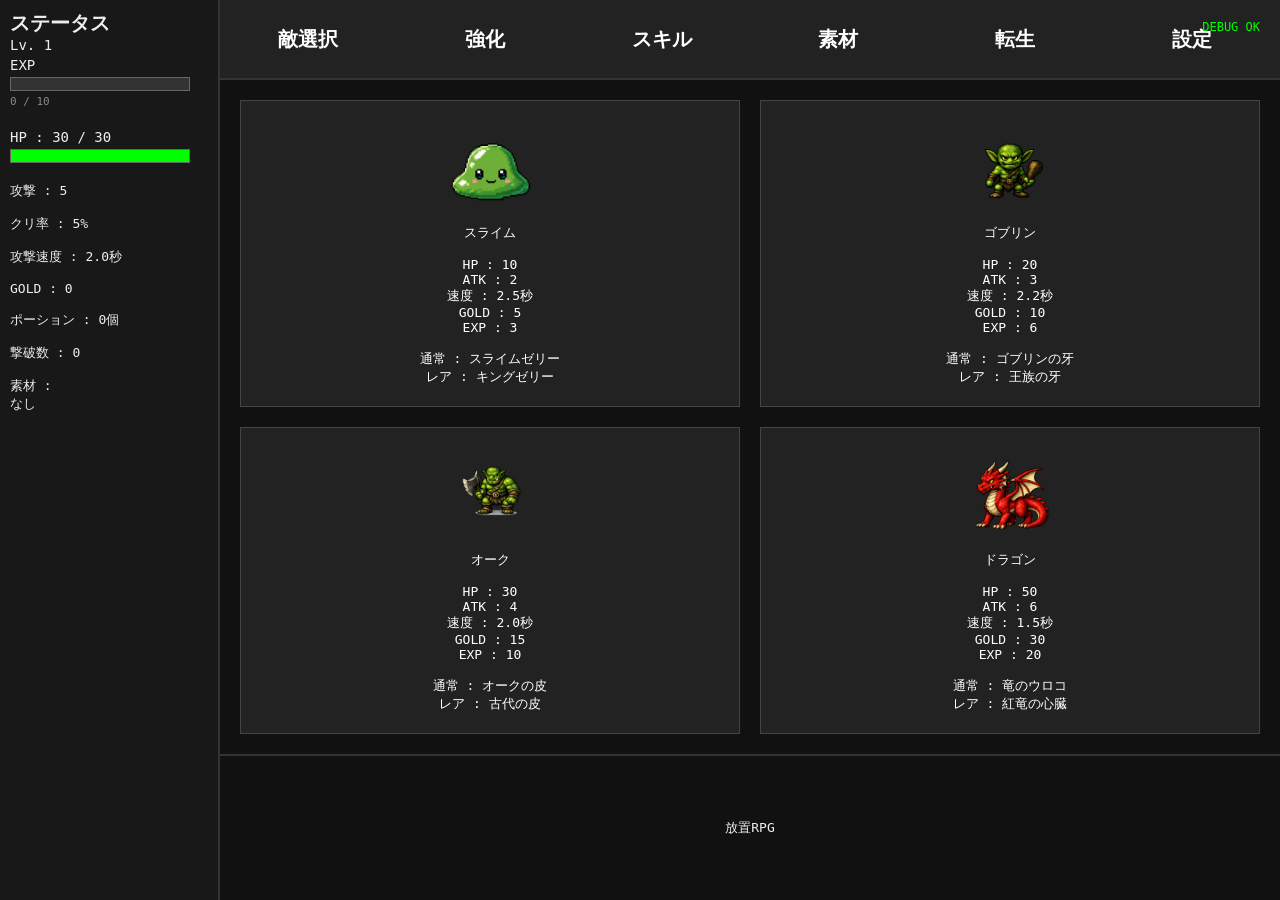
==== index.html @ d348ffd7 "Update index.html" ====
<!DOCTYPE html>
<html>
<head>

  <meta charset="UTF-8">
  <meta name="viewport" content="width=device-width, initial-scale=1.0">
  <title>First RPG</title>

  <link rel="stylesheet" href="style.css?v=9999">

</head>

<body>

  <div id="side">
    <h2>ステータス</h2>
    <div id="playerUI"></div>
  </div>

  <div id="main">

    <div id="tabs">
      <button class="tabBtn" onclick="showTab('enemyTab')">敵選択</button>
      <button class="tabBtn" onclick="showTab('upgradeTab')">強化</button>
      <button class="tabBtn" onclick="showTab('skillTab')">スキル</button>
      <button class="tabBtn" onclick="showTab('materialTab')">素材</button>
      <button class="tabBtn" onclick="showTab('rebirthTab')">転生</button>
      <button class="tabBtn" onclick="showTab('settingTab')">設定</button>
    </div>

    <div id="topArea">

      <div id="enemyTab" class="tabPage activePage">
        <div id="list"></div>
      </div>

      <div id="upgradeTab" class="tabPage"></div>

      <div id="skillTab" class="tabPage"></div>

      <div id="materialTab" class="tabPage"></div>

      <div id="rebirthTab" class="tabPage"></div>

      <div id="settingTab" class="tabPage"></div>

    </div>

    <div id="battleArea">放置RPG</div>

  </div>

  <script src="data.js?v=9999"></script>

  <script src="player/playerData.js?v=9999"></script>
  <script src="player/playerSave.js?v=9999"></script>
  <script src="player/playerHeal.js?v=9999"></script>
  <script src="player/materialIcon.js?v=9999"></script>
  <script src="player/materialRender.js?v=9999"></script>
  <script src="player/playerRender.js?v=9999"></script>

  <script src="skill/skillData.js?v=9999"></script>
  <script src="skill/skillAction.js?v=9999"></script>
  <script src="skill/skillTab.js?v=9999"></script>

  <script src="rebirth/rebirthData.js?v=9999"></script>
  <script src="rebirth/rebirthAction.js?v=9999"></script>
  <script src="rebirth/rebirthTab.js?v=9999"></script>

  <script src="enemyTab.js?v=9999"></script>
  <script src="upgradeTab.js?v=9999"></script>
  <script src="materialTab.js?v=9999"></script>
  <script src="settingTab.js?v=9999"></script>
  <script src="main.js?v=9999"></script>
  <script src="debug.js?v=9999"></script>

</body>
</html>
---- style.css ----
@import url("css/base.css");
@import url("css/layout.css");
@import url("css/enemy.css");
@import url("css/battle.css");
@import url("css/material.css");
@import url("css/battleUi.css");
@import url("css/battleEnemy.css");
@import url("css/battleButton.css");
@import url("css/battleGauge.css");
@import url("css/battleHp.css");
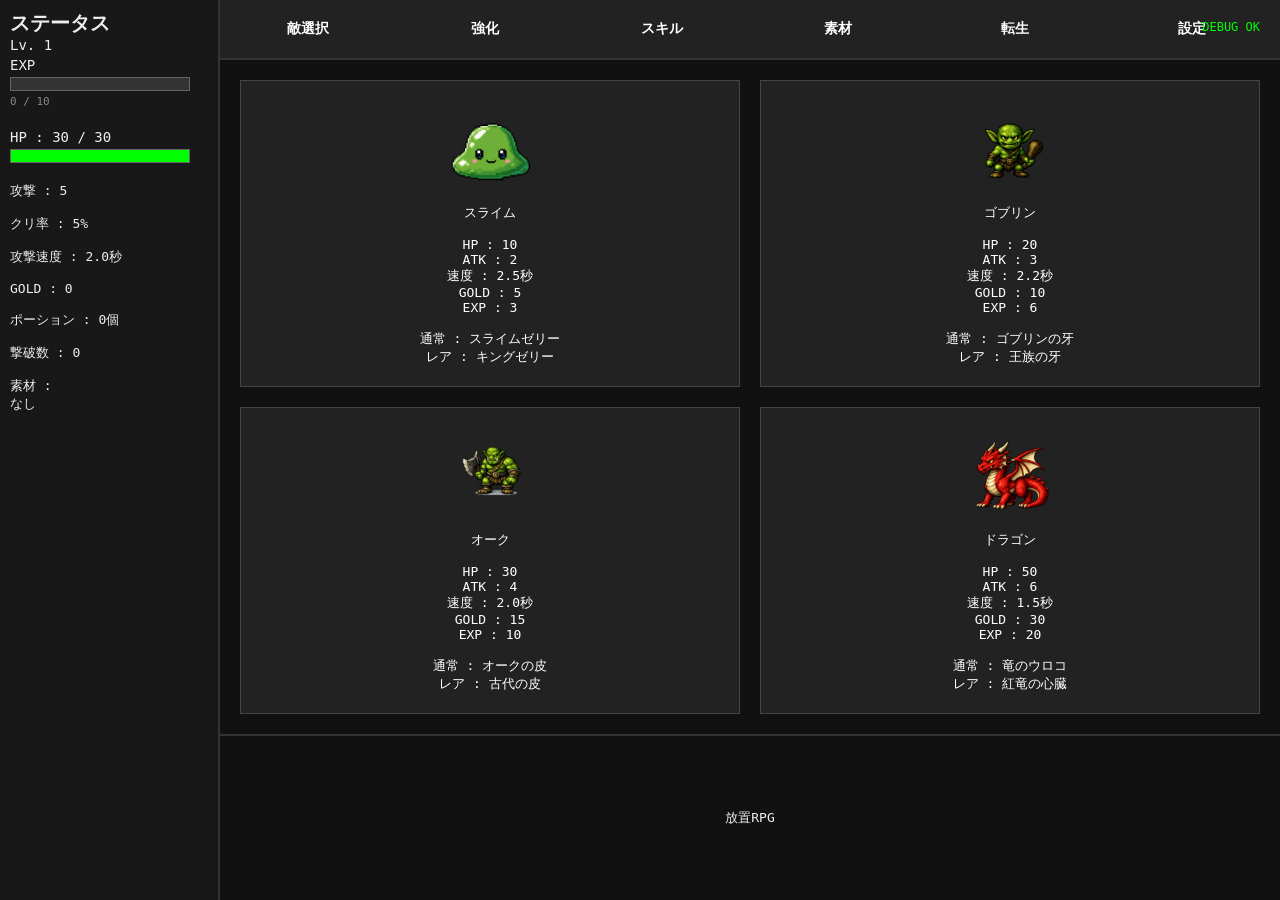
==== commit f9f5db7f: "Update index.html" ====
--- a/index.html
+++ b/index.html
@@ -1,15 +1,11 @@
 <!DOCTYPE html>
 <html>
 <head>
-
   <meta charset="UTF-8">
   <meta name="viewport" content="width=device-width, initial-scale=1.0">
   <title>First RPG</title>
-
   <link rel="stylesheet" href="style.css?v=9999">
-
 </head>
-
 <body>
 
   <div id="side">
@@ -18,7 +14,6 @@
   </div>
 
   <div id="main">
-
     <div id="tabs">
       <button class="tabBtn" onclick="showTab('enemyTab')">敵選択</button>
       <button class="tabBtn" onclick="showTab('upgradeTab')">強化</button>
@@ -29,25 +24,15 @@
     </div>
 
     <div id="topArea">
-
-      <div id="enemyTab" class="tabPage activePage">
-        <div id="list"></div>
-      </div>
-
+      <div id="enemyTab" class="tabPage activePage"><div id="list"></div></div>
       <div id="upgradeTab" class="tabPage"></div>
-
       <div id="skillTab" class="tabPage"></div>
-
       <div id="materialTab" class="tabPage"></div>
-
       <div id="rebirthTab" class="tabPage"></div>
-
       <div id="settingTab" class="tabPage"></div>
-
     </div>
 
     <div id="battleArea">放置RPG</div>
-
   </div>
 
   <script src="data.js?v=9999"></script>
@@ -59,7 +44,15 @@
   <script src="player/materialRender.js?v=9999"></script>
   <script src="player/playerRender.js?v=9999"></script>
 
-  <script src="skill/skillData.js?v=9999"></script>
+  <script src="skill/skillData_base.js?v=9999"></script>
+  <script src="skill/skillBranch_attack.js?v=9999"></script>
+  <script src="skill/skillBranch_defense.js?v=9999"></script>
+  <script src="skill/skillBranch_speed.js?v=9999"></script>
+  <script src="skill/skillBranch_critical.js?v=9999"></script>
+  <script src="skill/skillBranch_special.js?v=9999"></script>
+  <script src="skill/skillBranch_magic.js?v=9999"></script>
+  <script src="skill/skillBranch_poison.js?v=9999"></script>
+  <script src="skill/skillBranch_gather.js?v=9999"></script>
   <script src="skill/skillAction.js?v=9999"></script>
   <script src="skill/skillTab.js?v=9999"></script>
 
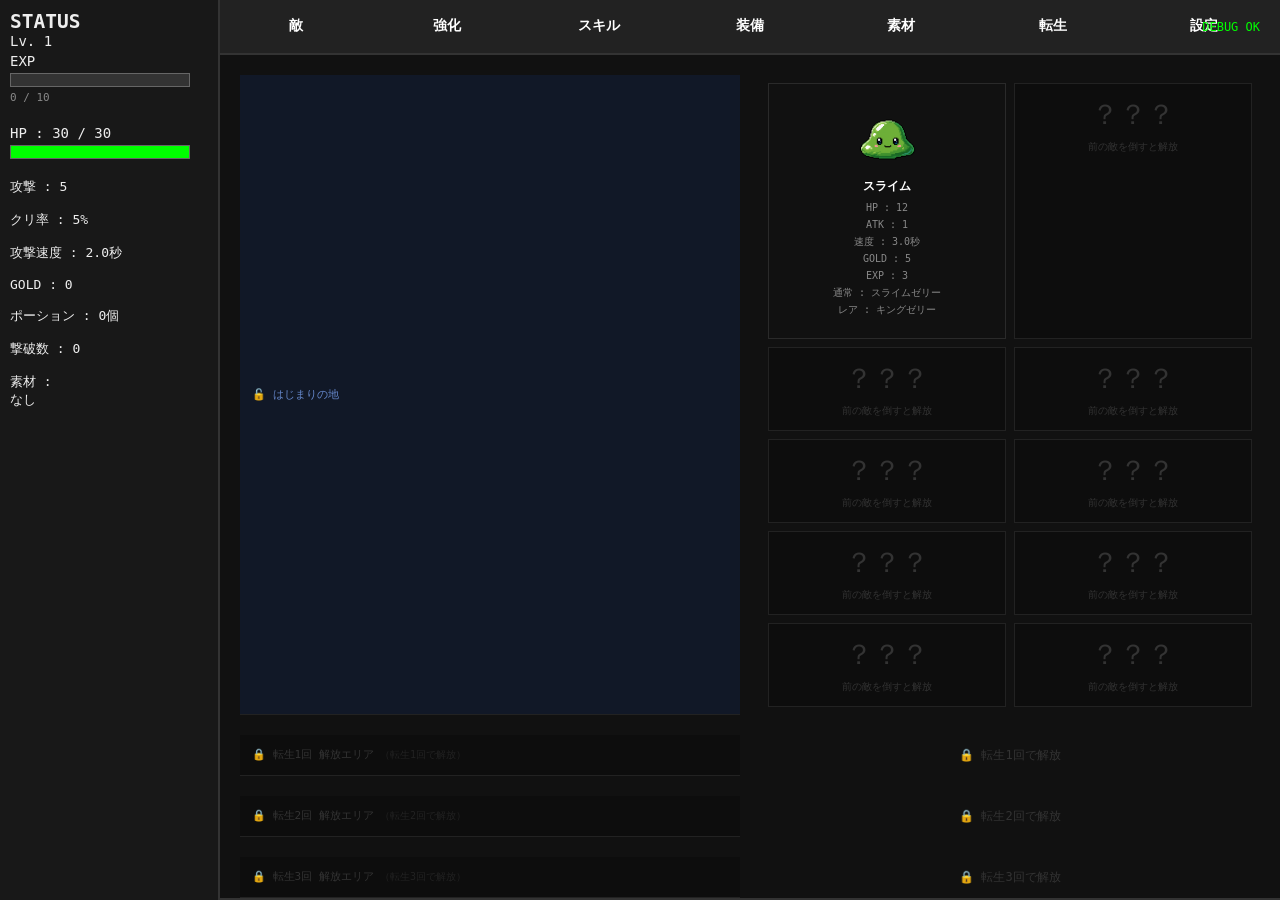
==== commit 3a157391: "Update index.html" ====
--- a/index.html
+++ b/index.html
@@ -9,25 +9,27 @@
 <body>
 
   <div id="side">
-    <h2>ステータス</h2>
+    <h2>STATUS</h2>
     <div id="playerUI"></div>
   </div>
 
   <div id="main">
     <div id="tabs">
-      <button class="tabBtn" onclick="showTab('enemyTab')">敵選択</button>
+      <button class="tabBtn" onclick="showTab('enemyTab')">敵</button>
       <button class="tabBtn" onclick="showTab('upgradeTab')">強化</button>
       <button class="tabBtn" onclick="showTab('skillTab')">スキル</button>
+      <button class="tabBtn" onclick="showTab('craftTab')">装備</button>
       <button class="tabBtn" onclick="showTab('materialTab')">素材</button>
       <button class="tabBtn" onclick="showTab('rebirthTab')">転生</button>
       <button class="tabBtn" onclick="showTab('settingTab')">設定</button>
     </div>
 
     <div id="topArea">
-      <div id="enemyTab" class="tabPage activePage"><div id="list"></div></div>
+      <div id="enemyTab"   class="tabPage activePage"><div id="list"></div></div>
       <div id="upgradeTab" class="tabPage"></div>
-      <div id="skillTab" class="tabPage"></div>
-      <div id="materialTab" class="tabPage"></div>
+      <div id="skillTab"   class="tabPage"></div>
+      <div id="craftTab"   class="tabPage"></div>
+      <div id="materialTab"class="tabPage"></div>
       <div id="rebirthTab" class="tabPage"></div>
       <div id="settingTab" class="tabPage"></div>
     </div>
@@ -60,6 +62,10 @@
   <script src="rebirth/rebirthAction.js?v=9999"></script>
   <script src="rebirth/rebirthTab.js?v=9999"></script>
 
+  <script src="craft/craftData.js?v=9999"></script>
+  <script src="craft/craftAction.js?v=9999"></script>
+  <script src="craft/craftTab.js?v=9999"></script>
+
   <script src="enemyTab.js?v=9999"></script>
   <script src="upgradeTab.js?v=9999"></script>
   <script src="materialTab.js?v=9999"></script>
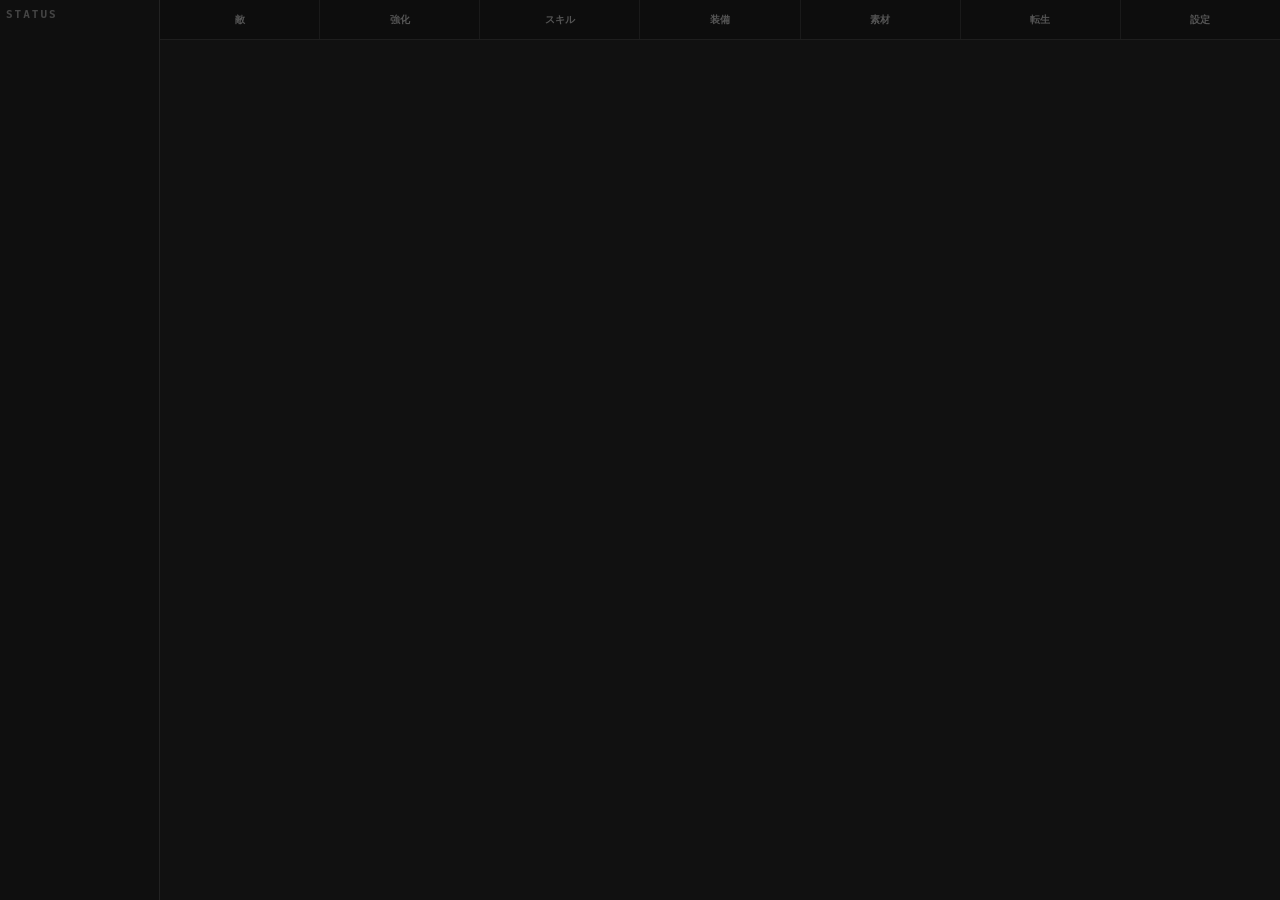
==== commit c86f83d9: "Update index.html" ====
--- a/index.html
+++ b/index.html
@@ -25,53 +25,21 @@
     </div>
 
     <div id="topArea">
-      <div id="enemyTab"   class="tabPage activePage"><div id="list"></div></div>
-      <div id="upgradeTab" class="tabPage"></div>
-      <div id="skillTab"   class="tabPage"></div>
-      <div id="craftTab"   class="tabPage"></div>
-      <div id="materialTab"class="tabPage"></div>
-      <div id="rebirthTab" class="tabPage"></div>
-      <div id="settingTab" class="tabPage"></div>
+      <div id="enemyTab"    class="tabPage activePage"><div id="list"></div></div>
+      <div id="upgradeTab"  class="tabPage"></div>
+      <div id="skillTab"    class="tabPage"></div>
+      <div id="craftTab"    class="tabPage"></div>
+      <div id="materialTab" class="tabPage"></div>
+      <div id="rebirthTab"  class="tabPage"></div>
+      <div id="settingTab"  class="tabPage"></div>
     </div>
 
-    <div id="battleArea">放置RPG</div>
+    <div id="battleArea"></div>
   </div>
 
   <script src="data.js?v=9999"></script>
-
-  <script src="player/playerData.js?v=9999"></script>
-  <script src="player/playerSave.js?v=9999"></script>
-  <script src="player/playerHeal.js?v=9999"></script>
-  <script src="player/materialIcon.js?v=9999"></script>
-  <script src="player/materialRender.js?v=9999"></script>
-  <script src="player/playerRender.js?v=9999"></script>
-
-  <script src="skill/skillData_base.js?v=9999"></script>
-  <script src="skill/skillBranch_attack.js?v=9999"></script>
-  <script src="skill/skillBranch_defense.js?v=9999"></script>
-  <script src="skill/skillBranch_speed.js?v=9999"></script>
-  <script src="skill/skillBranch_critical.js?v=9999"></script>
-  <script src="skill/skillBranch_special.js?v=9999"></script>
-  <script src="skill/skillBranch_magic.js?v=9999"></script>
-  <script src="skill/skillBranch_poison.js?v=9999"></script>
-  <script src="skill/skillBranch_gather.js?v=9999"></script>
-  <script src="skill/skillAction.js?v=9999"></script>
-  <script src="skill/skillTab.js?v=9999"></script>
-
-  <script src="rebirth/rebirthData.js?v=9999"></script>
-  <script src="rebirth/rebirthAction.js?v=9999"></script>
-  <script src="rebirth/rebirthTab.js?v=9999"></script>
-
-  <script src="craft/craftData.js?v=9999"></script>
-  <script src="craft/craftAction.js?v=9999"></script>
-  <script src="craft/craftTab.js?v=9999"></script>
-
-  <script src="enemyTab.js?v=9999"></script>
-  <script src="upgradeTab.js?v=9999"></script>
-  <script src="materialTab.js?v=9999"></script>
-  <script src="settingTab.js?v=9999"></script>
-  <script src="main.js?v=9999"></script>
-  <script src="debug.js?v=9999"></script>
+  <script src="skill.js?v=9999"></script>
+  <script src="game.js?v=9999"></script>
 
 </body>
 </html>
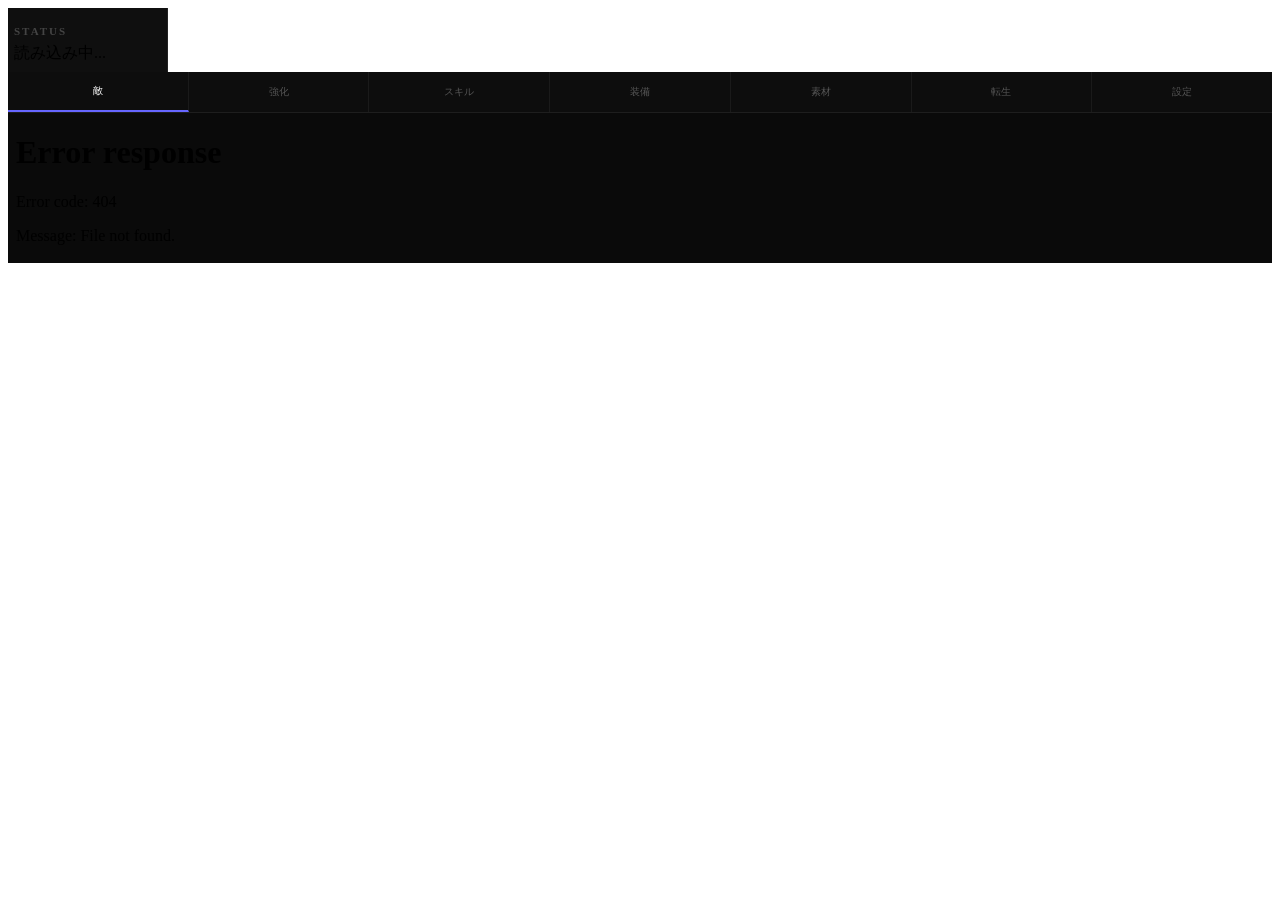
==== commit d0b3c8ef: "Create index.html" ====
--- a/index.html
+++ b/index.html
@@ -5,41 +5,81 @@
   <meta name="viewport" content="width=device-width, initial-scale=1.0">
   <title>First RPG</title>
   <link rel="stylesheet" href="style.css?v=9999">
+  <style>
+    #frameArea { flex:1; overflow:hidden; position:relative; }
+    #frameArea iframe { width:100%; height:100%; border:none; display:none; background:#0a0a0a; }
+    #frameArea iframe.activeFrame { display:block; }
+    #side { width:160px; min-width:160px; background:#0f0f0f; border-right:1px solid #222; padding:8px 6px; box-sizing:border-box; overflow-y:auto; }
+    #side h2 { font-size:11px; color:#444; margin-bottom:6px; letter-spacing:2px; }
+    #main { flex:1; display:flex; flex-direction:column; overflow:hidden; min-width:0; }
+    #tabs { display:flex; height:40px; border-bottom:1px solid #1e1e1e; flex-shrink:0; }
+    .tabBtn { flex:1; border:none; border-right:1px solid #1a1a1a; background:#0d0d0d; color:#555; font-size:10px; min-width:0; min-height:unset; padding:0 2px; font-family:monospace; cursor:pointer; white-space:nowrap; overflow:hidden; text-overflow:ellipsis; }
+    .tabBtn:last-child { border-right:none; }
+    .tabBtn:hover { background:#151515; color:#aaa; }
+    .tabBtn.active { color:white; border-bottom:2px solid #6666ff; }
+  </style>
 </head>
 <body>
-
   <div id="side">
     <h2>STATUS</h2>
-    <div id="playerUI"></div>
+    <div id="playerUI">読み込み中...</div>
   </div>
-
   <div id="main">
     <div id="tabs">
-      <button class="tabBtn" onclick="showTab('enemyTab')">敵</button>
-      <button class="tabBtn" onclick="showTab('upgradeTab')">強化</button>
-      <button class="tabBtn" onclick="showTab('skillTab')">スキル</button>
-      <button class="tabBtn" onclick="showTab('craftTab')">装備</button>
-      <button class="tabBtn" onclick="showTab('materialTab')">素材</button>
-      <button class="tabBtn" onclick="showTab('rebirthTab')">転生</button>
-      <button class="tabBtn" onclick="showTab('settingTab')">設定</button>
+      <button class="tabBtn active" onclick="showTab('enemy',this)">敵</button>
+      <button class="tabBtn" onclick="showTab('upgrade',this)">強化</button>
+      <button class="tabBtn" onclick="showTab('skill',this)">スキル</button>
+      <button class="tabBtn" onclick="showTab('craft',this)">装備</button>
+      <button class="tabBtn" onclick="showTab('material',this)">素材</button>
+      <button class="tabBtn" onclick="showTab('rebirth',this)">転生</button>
+      <button class="tabBtn" onclick="showTab('setting',this)">設定</button>
     </div>
-
-    <div id="topArea">
-      <div id="enemyTab"    class="tabPage activePage"><div id="list"></div></div>
-      <div id="upgradeTab"  class="tabPage"></div>
-      <div id="skillTab"    class="tabPage"></div>
-      <div id="craftTab"    class="tabPage"></div>
-      <div id="materialTab" class="tabPage"></div>
-      <div id="rebirthTab"  class="tabPage"></div>
-      <div id="settingTab"  class="tabPage"></div>
+    <div id="frameArea">
+      <iframe id="frame-enemy"    src="tabs/enemy.html"              class="activeFrame"></iframe>
+      <iframe id="frame-upgrade"  data-src="tabs/upgrade.html"></iframe>
+      <iframe id="frame-skill"    data-src="tabs/skill.html"></iframe>
+      <iframe id="frame-craft"    data-src="tabs/craft.html"></iframe>
+      <iframe id="frame-material" data-src="tabs/material.html"></iframe>
+      <iframe id="frame-rebirth"  data-src="tabs/rebirth.html"></iframe>
+      <iframe id="frame-setting"  data-src="tabs/setting.html"></iframe>
     </div>
-
-    <div id="battleArea"></div>
   </div>
 
   <script src="data.js?v=9999"></script>
-  <script src="skill.js?v=9999"></script>
-  <script src="game.js?v=9999"></script>
+  <script src="js/player_data.js?v=9999"></script>
+  <script src="js/player_material.js?v=9999"></script>
+  <script src="js/player_render.js?v=9999"></script>
+  <script src="js/player_heal.js?v=9999"></script>
 
+  <script>
+    function showTab(name, btn){
+      document.querySelectorAll(".tabBtn").forEach(function(b){ b.classList.remove("active"); });
+      if(btn){ btn.classList.add("active"); }
+      document.querySelectorAll("#frameArea iframe").forEach(function(f){ f.classList.remove("activeFrame"); });
+      const frame = document.getElementById("frame-"+name);
+      if(!frame){ return; }
+      if(!frame.src || frame.src === "about:blank"){
+        frame.src = frame.dataset.src;
+      }
+      frame.classList.add("activeFrame");
+      try{
+        if(frame.contentWindow && frame.contentWindow.refreshTab){
+          frame.contentWindow.refreshTab();
+        }
+      } catch(e){}
+    }
+
+    function notifyPlayerUpdate(){
+      loadPlayer();
+      renderPlayer();
+    }
+
+    setInterval(function(){
+      loadPlayer();
+      renderPlayer();
+    }, 2000);
+
+    renderPlayer();
+  </script>
 </body>
 </html>
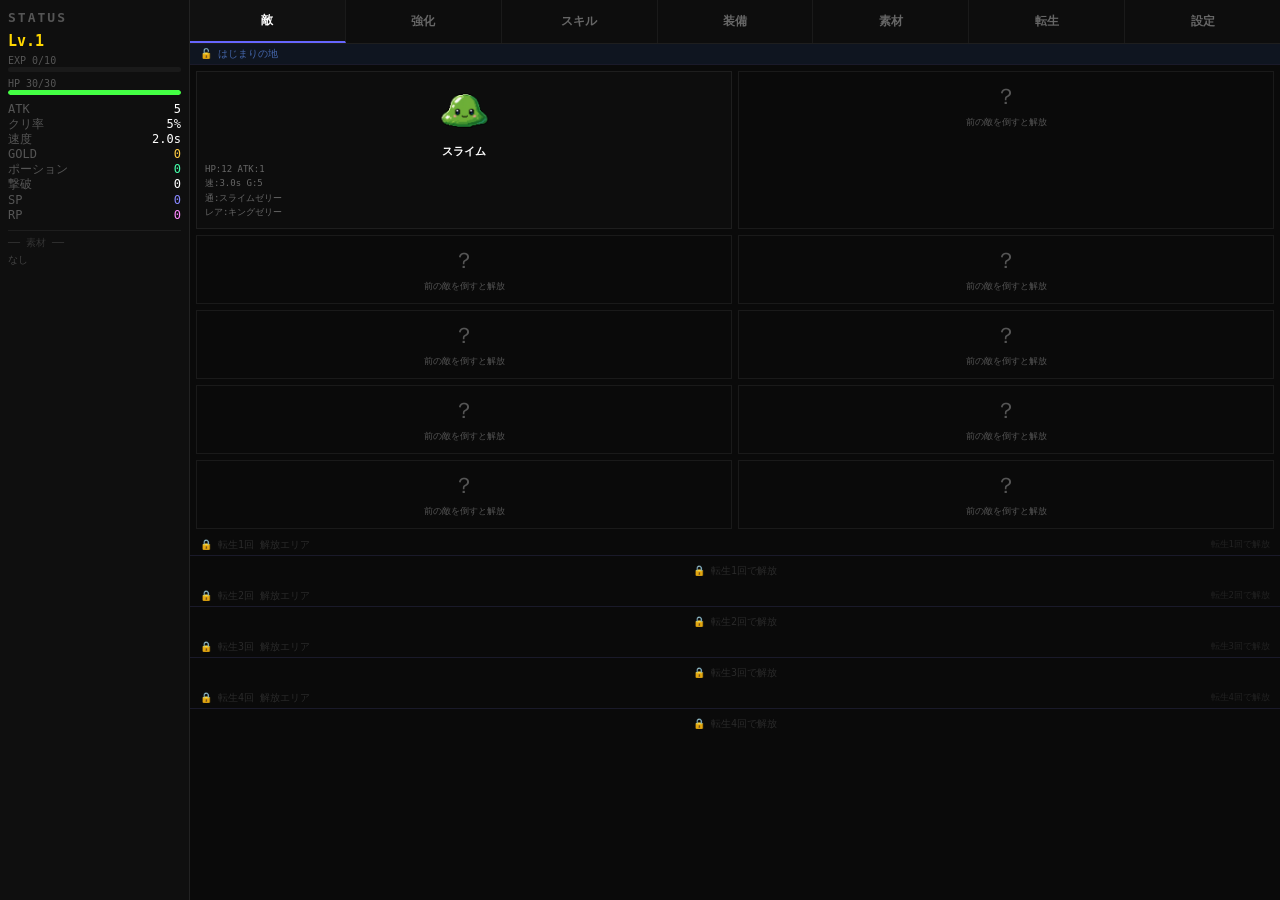
==== commit e78a6731: "Update index.html" ====
--- a/index.html
+++ b/index.html
@@ -6,24 +6,44 @@
   <title>First RPG</title>
   <link rel="stylesheet" href="style.css?v=9999">
   <style>
-    #frameArea { flex:1; overflow:hidden; position:relative; }
-    #frameArea iframe { width:100%; height:100%; border:none; display:none; background:#0a0a0a; }
-    #frameArea iframe.activeFrame { display:block; }
-    #side { width:160px; min-width:160px; background:#0f0f0f; border-right:1px solid #222; padding:8px 6px; box-sizing:border-box; overflow-y:auto; }
-    #side h2 { font-size:11px; color:#444; margin-bottom:6px; letter-spacing:2px; }
-    #main { flex:1; display:flex; flex-direction:column; overflow:hidden; min-width:0; }
-    #tabs { display:flex; height:40px; border-bottom:1px solid #1e1e1e; flex-shrink:0; }
-    .tabBtn { flex:1; border:none; border-right:1px solid #1a1a1a; background:#0d0d0d; color:#555; font-size:10px; min-width:0; min-height:unset; padding:0 2px; font-family:monospace; cursor:pointer; white-space:nowrap; overflow:hidden; text-overflow:ellipsis; }
-    .tabBtn:last-child { border-right:none; }
-    .tabBtn:hover { background:#151515; color:#aaa; }
-    .tabBtn.active { color:white; border-bottom:2px solid #6666ff; }
+    body { overflow: hidden; }
+    #side {
+      width: 190px; min-width: 190px;
+      background: #0f0f0f;
+      border-right: 1px solid #222;
+      padding: 10px 8px;
+      box-sizing: border-box;
+      overflow-y: auto;
+      height: 100vh;
+    }
+    #side h2 { font-size: 13px; color: #555; margin-bottom: 8px; letter-spacing: 2px; }
+    #main { flex: 1; display: flex; flex-direction: column; overflow: hidden; min-width: 0; }
+    #tabs { display: flex; height: 44px; border-bottom: 1px solid #1e1e1e; flex-shrink: 0; }
+    .tabBtn {
+      flex: 1; border: none; border-right: 1px solid #1a1a1a;
+      background: #0d0d0d; color: #666; font-size: 12px;
+      min-width: 0; min-height: unset; padding: 0 2px;
+      font-family: monospace; cursor: pointer;
+      white-space: nowrap; overflow: hidden; text-overflow: ellipsis;
+    }
+    .tabBtn:last-child { border-right: none; }
+    .tabBtn:hover { background: #151515; color: #bbb; }
+    .tabBtn.active { color: white; border-bottom: 2px solid #6666ff; background: #111; }
+    #frameArea { flex: 1; overflow: hidden; position: relative; }
+    #frameArea iframe {
+      width: 100%; height: 100%; border: none;
+      display: none; background: #0a0a0a;
+    }
+    #frameArea iframe.activeFrame { display: block; }
   </style>
 </head>
 <body>
+
   <div id="side">
     <h2>STATUS</h2>
     <div id="playerUI">読み込み中...</div>
   </div>
+
   <div id="main">
     <div id="tabs">
       <button class="tabBtn active" onclick="showTab('enemy',this)">敵</button>
@@ -35,7 +55,7 @@
       <button class="tabBtn" onclick="showTab('setting',this)">設定</button>
     </div>
     <div id="frameArea">
-      <iframe id="frame-enemy"    src="tabs/enemy.html"              class="activeFrame"></iframe>
+      <iframe id="frame-enemy"    src="tabs/enemy.html"            class="activeFrame"></iframe>
       <iframe id="frame-upgrade"  data-src="tabs/upgrade.html"></iframe>
       <iframe id="frame-skill"    data-src="tabs/skill.html"></iframe>
       <iframe id="frame-craft"    data-src="tabs/craft.html"></iframe>
@@ -56,7 +76,7 @@
       document.querySelectorAll(".tabBtn").forEach(function(b){ b.classList.remove("active"); });
       if(btn){ btn.classList.add("active"); }
       document.querySelectorAll("#frameArea iframe").forEach(function(f){ f.classList.remove("activeFrame"); });
-      const frame = document.getElementById("frame-"+name);
+      const frame = document.getElementById("frame-" + name);
       if(!frame){ return; }
       if(!frame.src || frame.src === "about:blank"){
         frame.src = frame.dataset.src;
@@ -74,6 +94,7 @@
       renderPlayer();
     }
 
+    // 2秒ごとにサイドバーを更新
     setInterval(function(){
       loadPlayer();
       renderPlayer();
@@ -81,5 +102,6 @@
 
     renderPlayer();
   </script>
+
 </body>
 </html>
--- a/style.css
+++ b/style.css
@@ -0,0 +1,10 @@
+@import url("css/base.css");
+@import url("css/layout.css");
+@import url("css/enemy.css");
+@import url("css/battle.css");
+@import url("css/material.css");
+@import url("css/battleUi.css");
+@import url("css/battleEnemy.css");
+@import url("css/battleButton.css");
+@import url("css/battleGauge.css");
+@import url("css/battleHp.css");
